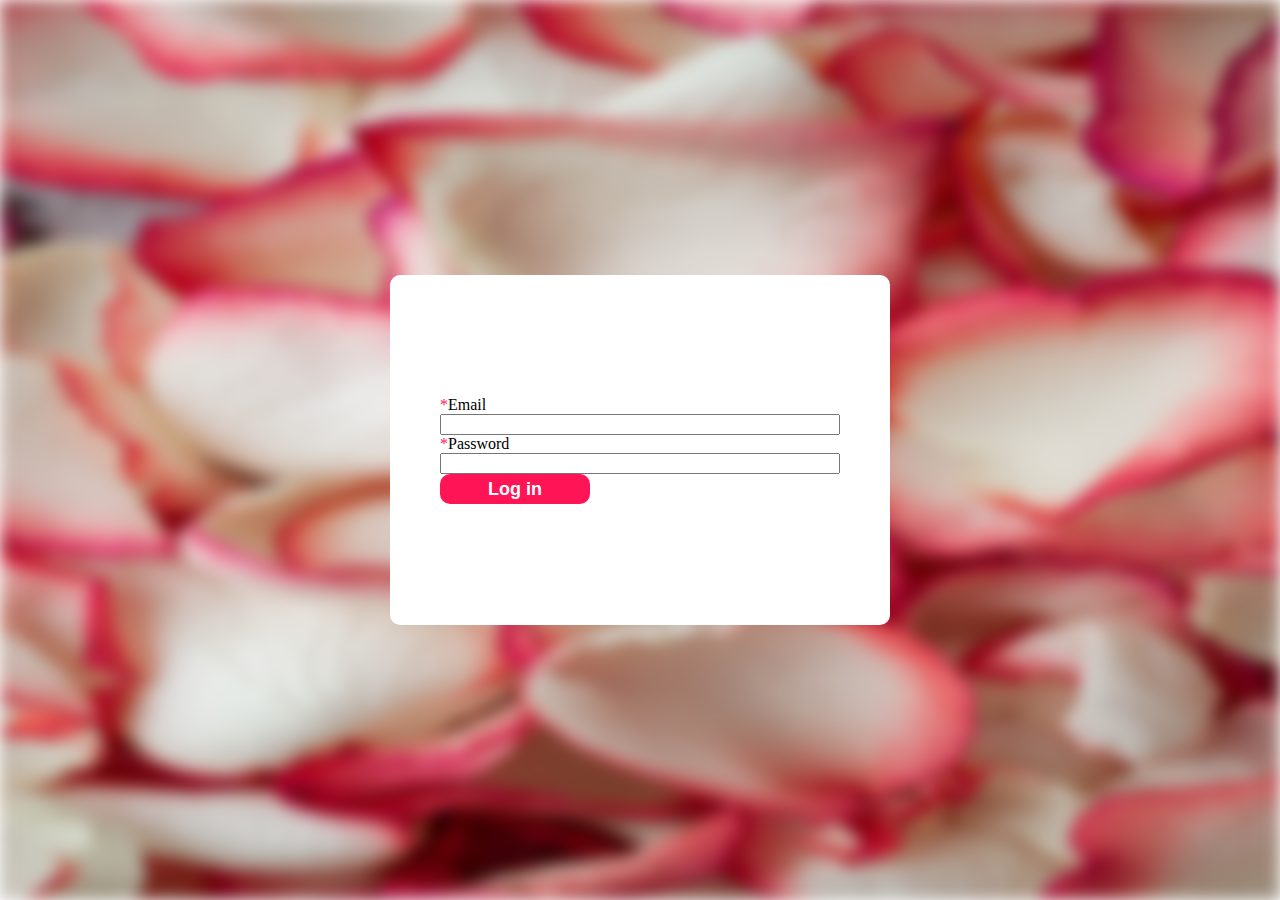
==== pages/login.html @ 85bf42db "add login page" ====
<!DOCTYPE html>
<html lang="en">
<head>
    <meta charset="UTF-8">
    <meta http-equiv="X-UA-Compatible" content="IE=edge">
    <meta name="viewport" content="width=device-width, initial-scale=1.0">
    <title>Log in</title>
    <link rel="stylesheet" href="./loginStyle.css">
</head>
<body>
    <img class="background image" src="../assets/background.jpg" alt="background image">
    <div>
        <label for="email"><span class="required">*</span>Email</label>
        <input type="email" name="" id="email" pattern="[a-z0-9._-]+@[a-z0-9]+.[a-z]{2,}" required>
        <p class="emailError"></p>

        <label for="password"><span class="required">*</span>Password</label>
        <input type="password" name="" id="password" pattern="[A-Za-z0-9_&$%!-]{8,16}" required>
        <p class="passError"></p>

        <button type="submit">Log in</button>
    </div>
    <script src="./login.js"></script>
</body>
</html>
---- pages/loginStyle.css ----
body {
    margin: 0;
    position: relative;
    height: 100vh;
    width: 100vw;
    display: flex;
    justify-content: center;
    align-items: center;
}

.background {
    height: 100%;
    width: 100%;
    filter: blur(8px);
}

div {
    position: absolute;
    background-color: white;
    width: 400px;
    height: 250px;
    border-radius: 10px;
    display: flex;
    flex-direction: column;
    justify-content: center;
    padding: 50px;
}

button {
    width: 150px;
    height: 30px;
    background-color: #ff1456;
    color: white;
    border: none;
    border-radius: 10px;
    font-size: 18px;
    font-weight: 900;
}

.required {
    color: #ff1456;
}

p {
    font-style: italic;
    font-size: 12px;
    color: #ff1456;
    margin: 0;
}
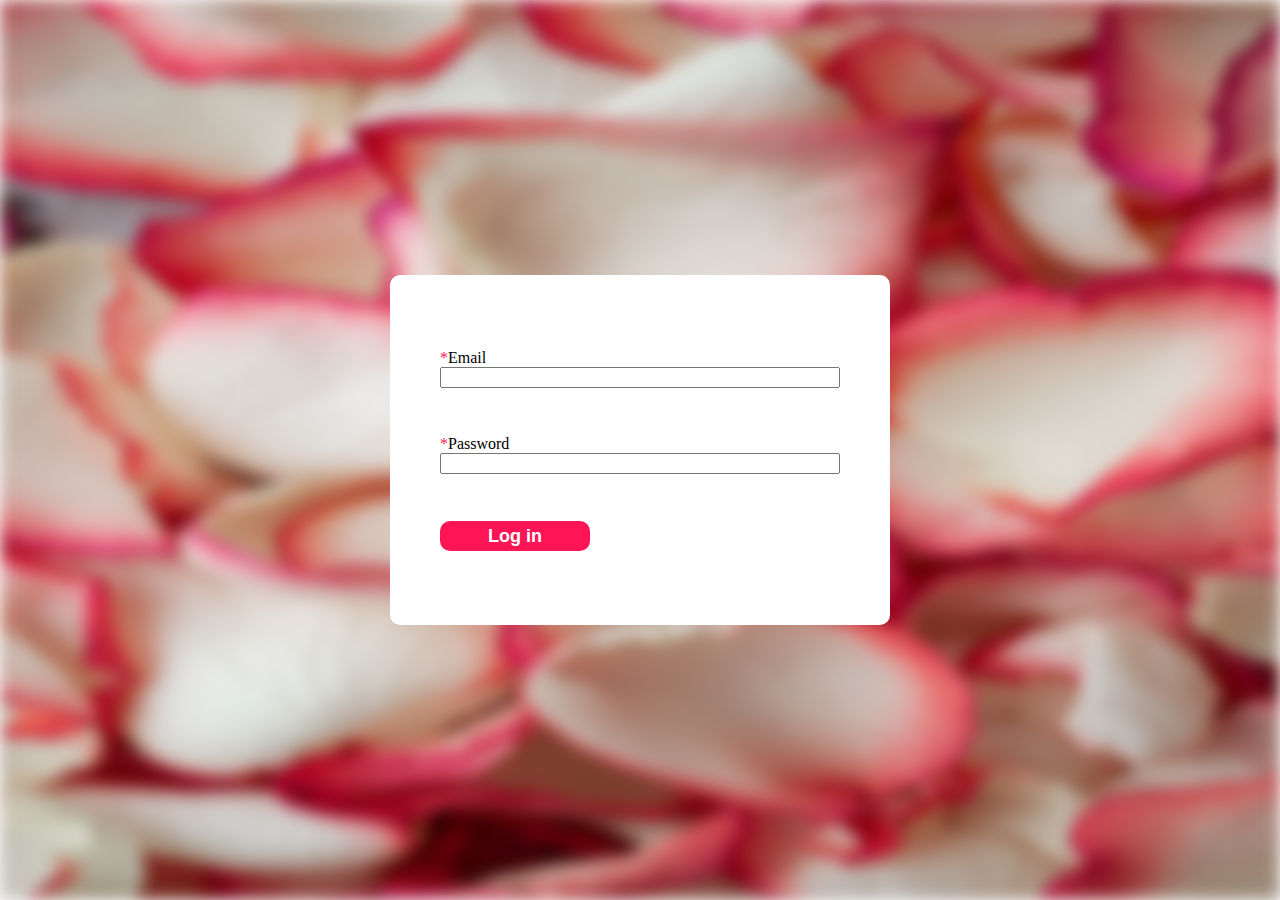
==== commit c2e561cd: "bug fixes" ====
--- a/pages/login.html
+++ b/pages/login.html
@@ -9,17 +9,21 @@
 </head>
 <body>
     <img class="background image" src="../assets/background.jpg" alt="background image">
-    <div>
-        <label for="email"><span class="required">*</span>Email</label>
-        <input type="email" name="" id="email" pattern="[a-z0-9._-]+@[a-z0-9]+.[a-z]{2,}" required>
-        <p class="emailError"></p>
+    <form action="">
+        <div>
+            <label for="email"><span class="required">*</span>Email</label>
+            <input type="email" name="" id="email" pattern="[a-z0-9._-]+@[a-z0-9]+.[a-z]{2,}" required>
+            <p class="emailError"></p>
+        </div>
 
-        <label for="password"><span class="required">*</span>Password</label>
-        <input type="password" name="" id="password" pattern="[A-Za-z0-9_&$%!-]{8,16}" required>
-        <p class="passError"></p>
+        <div>
+            <label for="password"><span class="required">*</span>Password</label>
+            <input type="password" name="" id="password" pattern="[A-Za-z0-9_&$%!-]{8,16}" required>
+            <p class="passError"></p>
+        </div>
 
         <button type="submit">Log in</button>
-    </div>
+    </form>
     <script src="./login.js"></script>
 </body>
 </html>--- a/pages/loginStyle.css
+++ b/pages/loginStyle.css
@@ -14,16 +14,21 @@
     filter: blur(8px);
 }
 
-div {
+form {
     position: absolute;
     background-color: white;
     width: 400px;
     height: 250px;
     border-radius: 10px;
+    padding: 50px;
     display: flex;
     flex-direction: column;
-    justify-content: center;
-    padding: 50px;
+    justify-content: space-around;
+}
+
+form > div {
+    display: flex;
+    flex-direction: column;
 }
 
 button {
